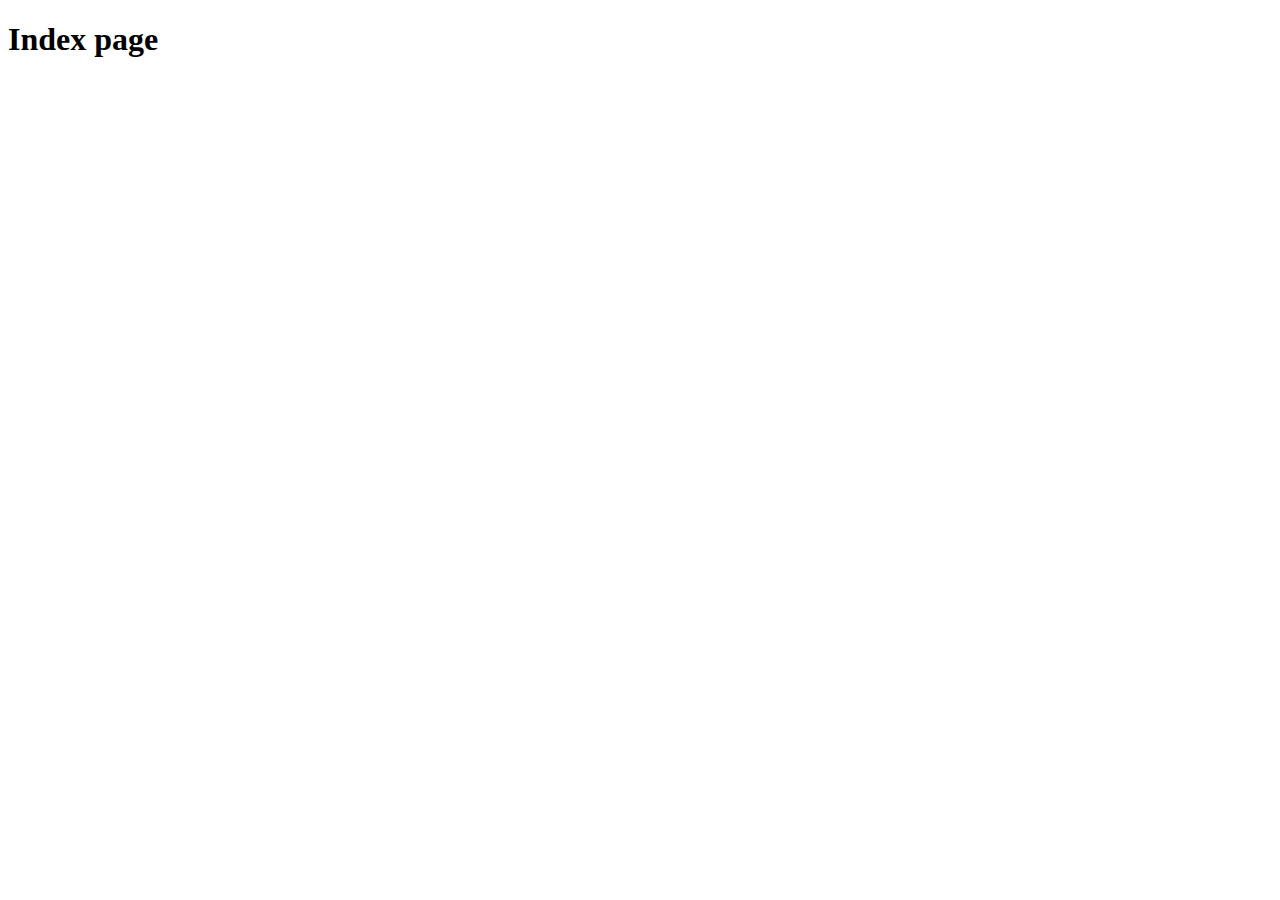
==== index.html @ 9230a76c "folder structure created" ====
<!DOCTYPE html>
<html lang="en">
<head>
    <meta charset="UTF-8">
    <meta name="viewport" content="width=device-width, initial-scale=1.0">
    <title>Document</title>
</head>
<body>
    <navbar>
        <h1>Index page</h1>
    </navbar>
</body>
</html>
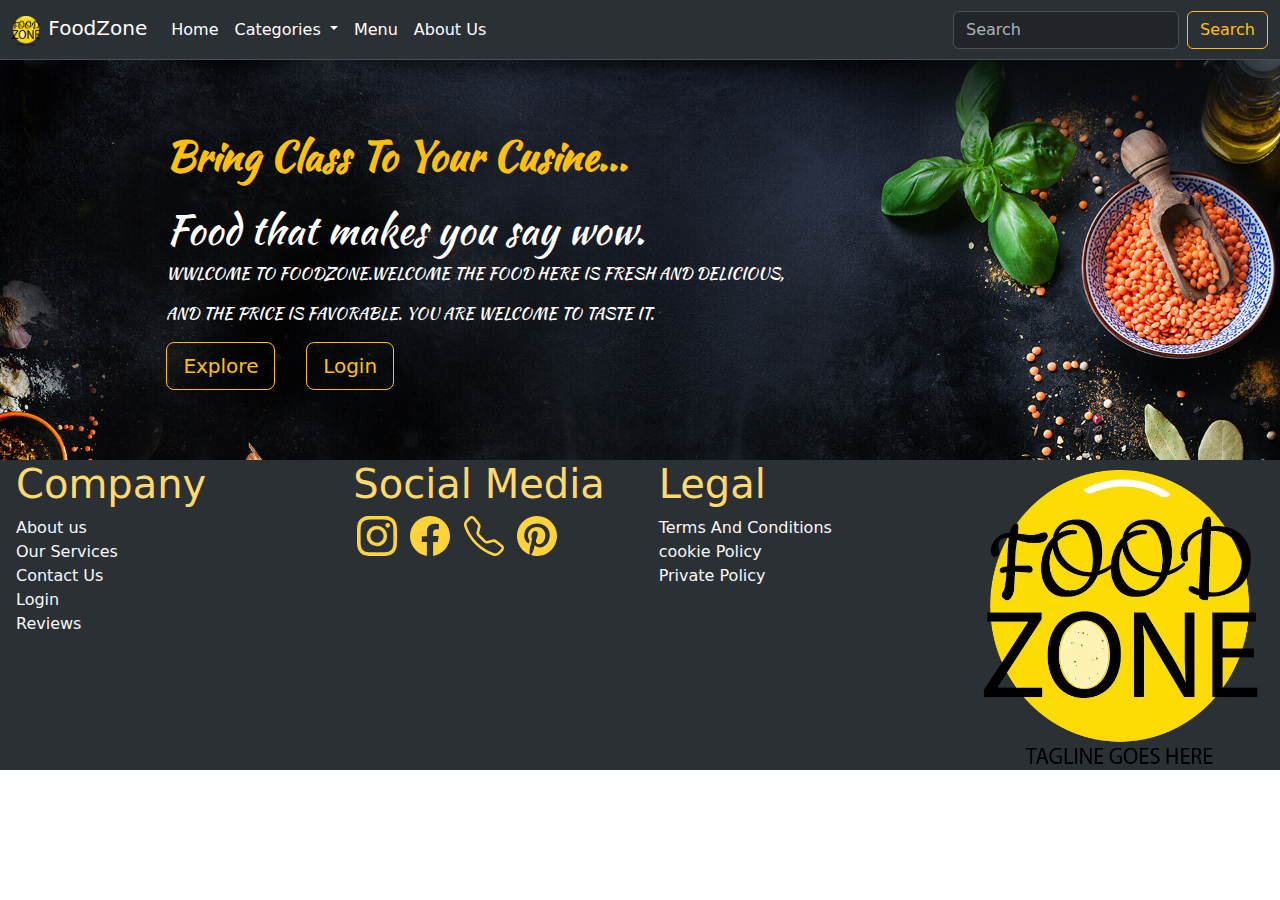
==== commit 1d526892: "Index Page Basic Structure Done" ====
--- a/index.html
+++ b/index.html
@@ -1,13 +1,123 @@
 <!DOCTYPE html>
 <html lang="en">
+
 <head>
-    <meta charset="UTF-8">
-    <meta name="viewport" content="width=device-width, initial-scale=1.0">
-    <title>Document</title>
+    <meta charset="UTF-8" />
+    <meta name="viewport" content="width=device-width, initial-scale=1.0" />
+    <title>Home Page</title>
+    <link href="https://cdn.jsdelivr.net/npm/bootstrap@5.3.3/dist/css/bootstrap.min.css" rel="stylesheet"
+        integrity="sha384-QWTKZyjpPEjISv5WaRU9OFeRpok6YctnYmDr5pNlyT2bRjXh0JMhjY6hW+ALEwIH" crossorigin="anonymous">
+    <link rel="stylesheet" href="./css/style.css">
 </head>
+<style>
+   
+</style>
 <body>
-    <navbar>
-        <h1>Index page</h1>
-    </navbar>
+    <nav class="navbar bg-dark border-bottom border-body navbar-expand-lg bg-body-tertiary" data-bs-theme="dark">
+        <div class="container-fluid">
+            <a class="navbar-brand" href="#">
+                <img src="./img/logo.webp" alt="Logo" width="30" height="30" class="d-inline-block align-text-top">
+                FoodZone</a>
+            <button class="navbar-toggler" type="button" data-bs-toggle="collapse"
+                data-bs-target="#navbarSupportedContent" aria-controls="navbarSupportedContent" aria-expanded="false"
+                aria-label="Toggle navigation">
+                <span class="navbar-toggler-icon"></span>
+            </button>
+            <div class="collapse navbar-collapse" id="navbarSupportedContent">
+                <ul class="navbar-nav me-auto mb-2 mb-lg-0">
+                    <li class="nav-item">
+                        <a class="nav-link active" aria-current="page" href="#">Home</a>
+                    </li>
+                    <li class="nav-item dropdown">
+                        <a class="nav-link active dropdown-toggle" href="#" role="button" data-bs-toggle="dropdown"
+                            aria-expanded="false">
+                            Categories
+                        </a>
+                        <ul class="dropdown-menu">
+                            <li><a class="dropdown-item" href="#">Bestsellers</a></li>
+                            <li><a class="dropdown-item" href="#">Recommended For You</a></li>
+                            <li>
+                                <hr class="dropdown-divider">
+                            </li>
+                            <li><a class="dropdown-item" href="#">Offers </a></li>
+                        </ul>
+                    </li>
+                    <li class="nav-item">
+                        <a class="nav-link active" href="#">Menu</a>
+                    </li>
+                    <li class="nav-item">
+                        <a class="nav-link active" href="#">About Us</a>
+                    </li>
+                </ul>
+                <form class="d-flex" role="search">
+                    <input class="form-control me-2" type="search" placeholder="Search" aria-label="Search">
+                    <button class="btn btn-outline-warning" type="submit">Search</button>
+                </form>
+            </div>
+        </div>
+    </nav>
+    <header class="mt-0" data-bs-theme="dark" >  
+        <br><br><br>  
+        <h1 class=" text-warning" style="margin-left:13%; font-family:Kaushan Script, cursive;"><b>Bring Class To Your Cusine...</b></h1> 
+        <h1 class="text-white" style="margin-left:13%; font-family:Kaushan Script, cursive;margin-top:2%;">Food that makes you say wow.</h1>   
+        <p class="text-white" style="margin-left:13%; font-family:Kaushan Script, cursive;">WWLCOME TO FOODZONE.WELCOME THE FOOD HERE IS FRESH AND DELICIOUS,</p> 
+        <p class="text-white" style="margin-left:13%; font-family:Kaushan Script, cursive;">AND THE PRICE IS FAVORABLE. YOU ARE WELCOME TO TASTE IT.</p>
+        <button class="btn btn-outline-warning btn-lg" style="margin-left:13%;">Explore</button>
+        <button type="button" class="btn btn-outline-warning btn-lg" style="margin-left:2%;">Login</button>
+    </header>
+    
+    <footer class=" container-fuild bg-dark bg-body-tertiary bg-primary text-light " data-bs-theme="dark">
+        <div class="row">
+            <div class="col ms-3">
+                <h1 class="text-warning-emphasis">Company</h1>
+                <ul class="list-unstyled">
+                    <li><a class="nav-link active" href="./pages/about.html">About us</a></li>
+                    <li><a class="nav-link active" href="./pages/services.html">Our Services</a></li>
+                    <li><a class="nav-link active" href="./pages/contact.html">Contact Us</a></li>
+                    <li><a class="nav-link active" href="./pages/login.html">Login</a></li>
+                    <li><a class="nav-link active" href="./pages/Review.html">Reviews</a></li>
+                </ul>
+            </div>
+            <div class="col ms-3">
+                <h1 class="text-warning-emphasis FooterWidget__StyledListItemHeader-sc-15jwug4-7 fKEPzR ms-3">Social Media
+                </h1>
+                <div class="container-fluid ">
+                    <svg xmlns="http://www.w3.org/2000/svg" width="40" height="40" fill="#FFD43B" class="bi bi-instagram ms-2 " viewBox="0 0 16 16">
+                        <path d="M8 0C5.829 0 5.556.01 4.703.048 3.85.088 3.269.222 2.76.42a3.9 3.9 0 0 0-1.417.923A3.9 3.9 0 0 0 .42 2.76C.222 3.268.087 3.85.048 4.7.01 5.555 0 5.827 0 8.001c0 2.172.01 2.444.048 3.297.04.852.174 1.433.372 1.942.205.526.478.972.923 1.417.444.445.89.719 1.416.923.51.198 1.09.333 1.942.372C5.555 15.99 5.827 16 8 16s2.444-.01 3.298-.048c.851-.04 1.434-.174 1.943-.372a3.9 3.9 0 0 0 1.416-.923c.445-.445.718-.891.923-1.417.197-.509.332-1.09.372-1.942C15.99 10.445 16 10.173 16 8s-.01-2.445-.048-3.299c-.04-.851-.175-1.433-.372-1.941a3.9 3.9 0 0 0-.923-1.417A3.9 3.9 0 0 0 13.24.42c-.51-.198-1.092-.333-1.943-.372C10.443.01 10.172 0 7.998 0zm-.717 1.442h.718c2.136 0 2.389.007 3.232.046.78.035 1.204.166 1.486.275.373.145.64.319.92.599s.453.546.598.92c.11.281.24.705.275 1.485.039.843.047 1.096.047 3.231s-.008 2.389-.047 3.232c-.035.78-.166 1.203-.275 1.485a2.5 2.5 0 0 1-.599.919c-.28.28-.546.453-.92.598-.28.11-.704.24-1.485.276-.843.038-1.096.047-3.232.047s-2.39-.009-3.233-.047c-.78-.036-1.203-.166-1.485-.276a2.5 2.5 0 0 1-.92-.598 2.5 2.5 0 0 1-.6-.92c-.109-.281-.24-.705-.275-1.485-.038-.843-.046-1.096-.046-3.233s.008-2.388.046-3.231c.036-.78.166-1.204.276-1.486.145-.373.319-.64.599-.92s.546-.453.92-.598c.282-.11.705-.24 1.485-.276.738-.034 1.024-.044 2.515-.045zm4.988 1.328a.96.96 0 1 0 0 1.92.96.96 0 0 0 0-1.92m-4.27 1.122a4.109 4.109 0 1 0 0 8.217 4.109 4.109 0 0 0 0-8.217m0 1.441a2.667 2.667 0 1 1 0 5.334 2.667 2.667 0 0 1 0-5.334"/>
+                      </svg>
+                      <svg xmlns="http://www.w3.org/2000/svg" width="40" height="40" fill="#FFD43B" class="bi bi-facebook ms-2" viewBox="0 0 16 16">
+                        <path d="M16 8.049c0-4.446-3.582-8.05-8-8.05C3.58 0-.002 3.603-.002 8.05c0 4.017 2.926 7.347 6.75 7.951v-5.625h-2.03V8.05H6.75V6.275c0-2.017 1.195-3.131 3.022-3.131.876 0 1.791.157 1.791.157v1.98h-1.009c-.993 0-1.303.621-1.303 1.258v1.51h2.218l-.354 2.326H9.25V16c3.824-.604 6.75-3.934 6.75-7.951"/>
+                      </svg>
+                      <svg xmlns="http://www.w3.org/2000/svg" width="40" height="40" fill="#FFD43B" class="bi bi-telephone ms-2 " viewBox="0 0 16 16">
+                        <path d="M3.654 1.328a.678.678 0 0 0-1.015-.063L1.605 2.3c-.483.484-.661 1.169-.45 1.77a17.6 17.6 0 0 0 4.168 6.608 17.6 17.6 0 0 0 6.608 4.168c.601.211 1.286.033 1.77-.45l1.034-1.034a.678.678 0 0 0-.063-1.015l-2.307-1.794a.68.68 0 0 0-.58-.122l-2.19.547a1.75 1.75 0 0 1-1.657-.459L5.482 8.062a1.75 1.75 0 0 1-.46-1.657l.548-2.19a.68.68 0 0 0-.122-.58zM1.884.511a1.745 1.745 0 0 1 2.612.163L6.29 2.98c.329.423.445.974.315 1.494l-.547 2.19a.68.68 0 0 0 .178.643l2.457 2.457a.68.68 0 0 0 .644.178l2.189-.547a1.75 1.75 0 0 1 1.494.315l2.306 1.794c.829.645.905 1.87.163 2.611l-1.034 1.034c-.74.74-1.846 1.065-2.877.702a18.6 18.6 0 0 1-7.01-4.42 18.6 18.6 0 0 1-4.42-7.009c-.362-1.03-.037-2.137.703-2.877z"/>
+                      </svg>
+                      <svg xmlns="http://www.w3.org/2000/svg" width="40" height="40" fill="#FFD43B" class="bi bi-pinterest ms-2 " viewBox="0 0 16 16">
+                        <path d="M8 0a8 8 0 0 0-2.915 15.452c-.07-.633-.134-1.606.027-2.297.146-.625.938-3.977.938-3.977s-.239-.479-.239-1.187c0-1.113.645-1.943 1.448-1.943.682 0 1.012.512 1.012 1.127 0 .686-.437 1.712-.663 2.663-.188.796.4 1.446 1.185 1.446 1.422 0 2.515-1.5 2.515-3.664 0-1.915-1.377-3.254-3.342-3.254-2.276 0-3.612 1.707-3.612 3.471 0 .688.265 1.425.595 1.826a.24.24 0 0 1 .056.23c-.061.252-.196.796-.222.907-.035.146-.116.177-.268.107-1-.465-1.624-1.926-1.624-3.1 0-2.523 1.834-4.84 5.286-4.84 2.775 0 4.932 1.977 4.932 4.62 0 2.757-1.739 4.976-4.151 4.976-.811 0-1.573-.421-1.834-.919l-.498 1.902c-.181.695-.669 1.566-.995 2.097A8 8 0 1 0 8 0"/>
+                      </svg>
+                </div>
+            </div>
+            <div class="col ms-3">
+                <h1 class="text-warning-emphasis FooterWidget__StyledListItemHeader-sc-15jwug4-7 fKEPzR">Legal</h1>
+                <ul class="list-unstyled">
+                    <li><a class="nav-link active" href="./pages/about.html">Terms And Conditions</a></li>
+                    <li><a class="nav-link active" href="./pages/services.html">cookie Policy</a></li>
+                    <li><a class="nav-link active" href="./pages/contact.html">Private Policy</a></li>
+                </ul>
+
+            </div>
+            <div class="col ms-3">
+                <h1 class="text-warning-emphasis FooterWidget__StyledListItemHeader-sc-15jwug4-7 fKEPzR"></h1>
+                <img src="./img/logo.webp" alt="Logo" width="300" height="300" class="d-inline-block align-text-top">
+
+
+            </div>
+        </div>
+    </footer>
+
+    <script src="https://cdn.jsdelivr.net/npm/bootstrap@5.3.3/dist/js/bootstrap.bundle.min.js"
+        integrity="sha384-YvpcrYf0tY3lHB60NNkmXc5s9fDVZLESaAA55NDzOxhy9GkcIdslK1eN7N6jIeHz"
+        crossorigin="anonymous"></script>
+
 </body>
+
 </html>--- a/css/style.css
+++ b/css/style.css
@@ -0,0 +1,6 @@
+@import url('https://fonts.googleapis.com/css2?family=Kaushan+Script&display=swap');
+header{
+    background-image: url("../img/bg2.jpg");
+    height:400px;
+    background-size:cover;
+}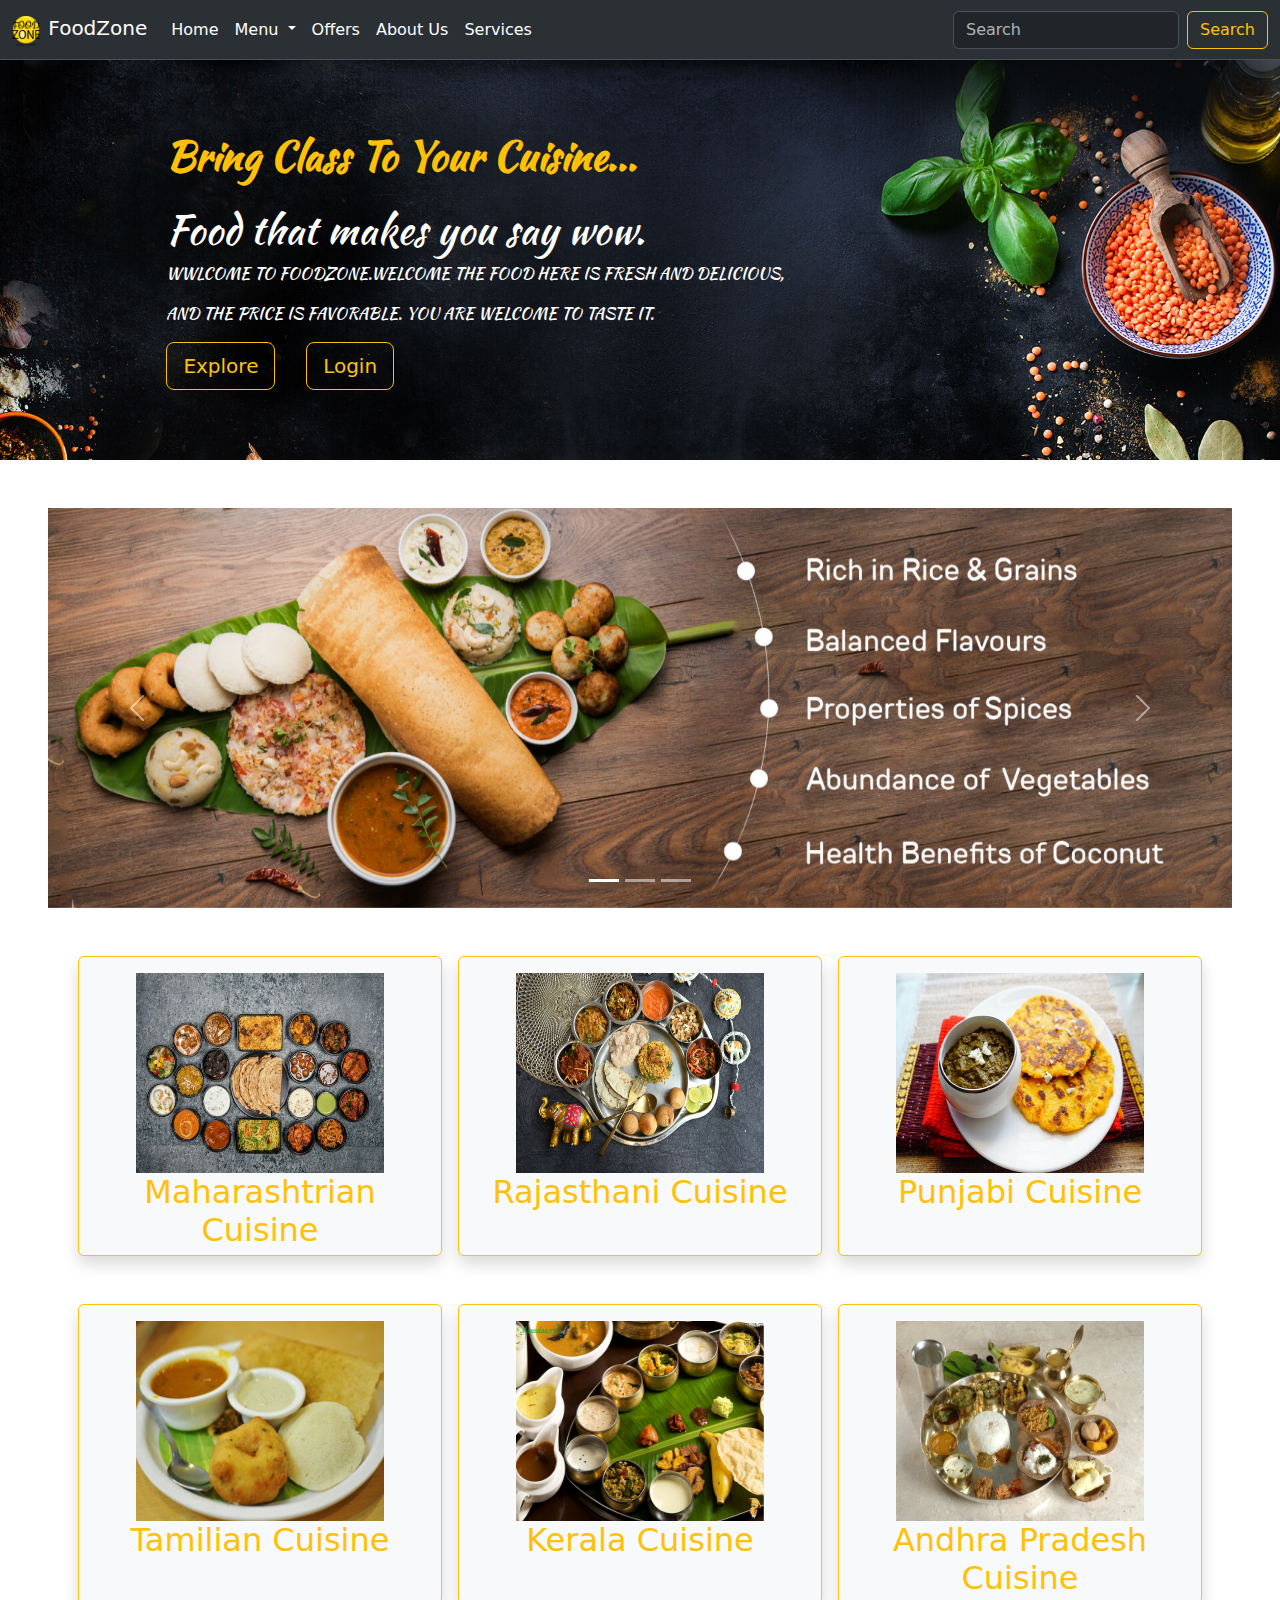
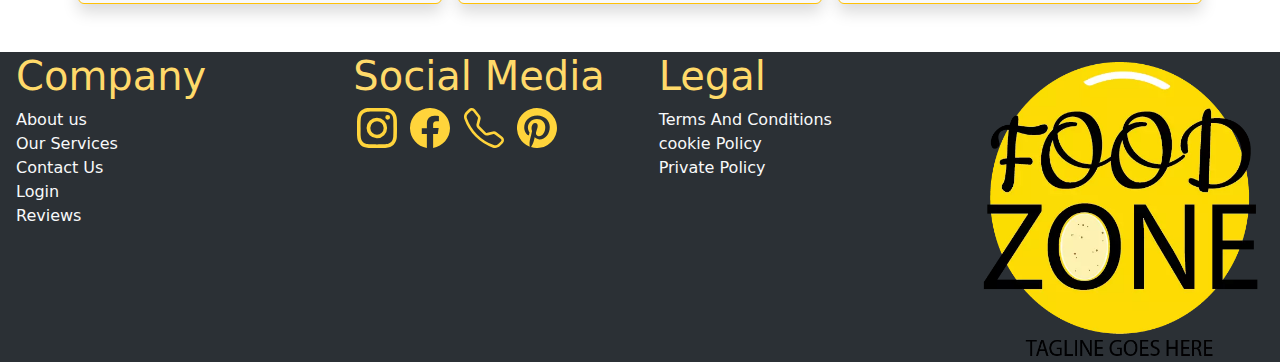
==== commit 749dec69: "work started" ====
--- a/index.html
+++ b/index.html
@@ -1,6 +1,5 @@
 <!DOCTYPE html>
 <html lang="en">
-
 <head>
     <meta charset="UTF-8" />
     <meta name="viewport" content="width=device-width, initial-scale=1.0" />
@@ -9,13 +8,10 @@
         integrity="sha384-QWTKZyjpPEjISv5WaRU9OFeRpok6YctnYmDr5pNlyT2bRjXh0JMhjY6hW+ALEwIH" crossorigin="anonymous">
     <link rel="stylesheet" href="./css/style.css">
 </head>
-<style>
-   
-</style>
 <body>
     <nav class="navbar bg-dark border-bottom border-body navbar-expand-lg bg-body-tertiary" data-bs-theme="dark">
         <div class="container-fluid">
-            <a class="navbar-brand" href="#">
+            <a class="navbar-brand " href="#">
                 <img src="./img/logo.webp" alt="Logo" width="30" height="30" class="d-inline-block align-text-top">
                 FoodZone</a>
             <button class="navbar-toggler" type="button" data-bs-toggle="collapse"
@@ -26,28 +22,32 @@
             <div class="collapse navbar-collapse" id="navbarSupportedContent">
                 <ul class="navbar-nav me-auto mb-2 mb-lg-0">
                     <li class="nav-item">
-                        <a class="nav-link active" aria-current="page" href="#">Home</a>
+                        <a class="nav-link active" aria-current="page " href="./index.html">Home</a>
                     </li>
                     <li class="nav-item dropdown">
-                        <a class="nav-link active dropdown-toggle" href="#" role="button" data-bs-toggle="dropdown"
+                        <a class="nav-link active dropdown-toggle " href="./pages/menu.html" role="button" data-bs-toggle="dropdown"
                             aria-expanded="false">
-                            Categories
+                            Menu
                         </a>
                         <ul class="dropdown-menu">
-                            <li><a class="dropdown-item" href="#">Bestsellers</a></li>
-                            <li><a class="dropdown-item" href="#">Recommended For You</a></li>
+                            <li><a class="dropdown-item " href="./pages/best.html">Bestsellers</a></li>
+                            <li><a class="dropdown-item " href="./pages/menu.html">Recommended For You</a></li>
                             <li>
                                 <hr class="dropdown-divider">
                             </li>
-                            <li><a class="dropdown-item" href="#">Offers </a></li>
+                            <li><a class="dropdown-item " href="./pages/menu.html">All Other Cuisine</a></li>
                         </ul>
                     </li>
                     <li class="nav-item">
-                        <a class="nav-link active" href="#">Menu</a>
-                    </li>
-                    <li class="nav-item">
-                        <a class="nav-link active" href="#">About Us</a>
-                    </li>
+                        <a class="nav-link active " href="./pages/offers.html">Offers</a>
+                    </li>
+                    <li class="nav-item">
+                        <a class="nav-link active " href="./pages/about.html">About Us</a>
+                    </li>
+                    <li class="nav-item">
+                        <a class="nav-link active " href="./pages/services.html">Services</a>
+                    </li>
+                    
                 </ul>
                 <form class="d-flex" role="search">
                     <input class="form-control me-2" type="search" placeholder="Search" aria-label="Search">
@@ -56,16 +56,119 @@
             </div>
         </div>
     </nav>
-    <header class="mt-0" data-bs-theme="dark" >  
-        <br><br><br>  
-        <h1 class=" text-warning" style="margin-left:13%; font-family:Kaushan Script, cursive;"><b>Bring Class To Your Cusine...</b></h1> 
-        <h1 class="text-white" style="margin-left:13%; font-family:Kaushan Script, cursive;margin-top:2%;">Food that makes you say wow.</h1>   
-        <p class="text-white" style="margin-left:13%; font-family:Kaushan Script, cursive;">WWLCOME TO FOODZONE.WELCOME THE FOOD HERE IS FRESH AND DELICIOUS,</p> 
-        <p class="text-white" style="margin-left:13%; font-family:Kaushan Script, cursive;">AND THE PRICE IS FAVORABLE. YOU ARE WELCOME TO TASTE IT.</p>
+    <header class="mt-0" data-bs-theme="dark">
+        <br><br><br>
+        <h1 class=" text-warning" style="margin-left:13%; font-family:Kaushan Script, cursive;"><b>Bring Class To Your
+                Cuisine...</b></h1>
+        <h1 class="text-white" style="margin-left:13%; font-family:Kaushan Script, cursive;margin-top:2%;">Food that
+            makes you say wow.</h1>
+        <p class="text-white" style="margin-left:13%; font-family:Kaushan Script, cursive;">WWLCOME TO FOODZONE.WELCOME
+            THE FOOD HERE IS FRESH AND DELICIOUS,</p>
+        <p class="text-white" style="margin-left:13%; font-family:Kaushan Script, cursive;">AND THE PRICE IS FAVORABLE.
+            YOU ARE WELCOME TO TASTE IT.</p>
         <button class="btn btn-outline-warning btn-lg" style="margin-left:13%;">Explore</button>
         <button type="button" class="btn btn-outline-warning btn-lg" style="margin-left:2%;">Login</button>
     </header>
-    
+    <div id="carouselExampleCaptions" class="carousel slide my-5 mx-5">
+        <div class="carousel-indicators">
+            <button type="button" data-bs-target="#carouselExampleCaptions" data-bs-slide-to="0" class="active"
+                aria-current="true" aria-label="Slide 1"></button>
+            <button type="button" data-bs-target="#carouselExampleCaptions" data-bs-slide-to="1"
+                aria-label="Slide 2"></button>
+            <button type="button" data-bs-target="#carouselExampleCaptions" data-bs-slide-to="2"
+                aria-label="Slide 3"></button>
+        </div>
+        <div class="carousel-inner">
+            <div class="carousel-item active">
+                <img src="./img/pic2.jpg" class="d-block w-100" style="height:400px;" alt="...">
+            </div>
+            <div class="carousel-item">
+                <img src="./img/pic3.webp" class="d-block w-100" style="height:400px;" alt="...">
+                <div class="carousel-caption d-none d-md-block">
+                </div>
+            </div>
+            <div class="carousel-item">
+                <img src="./img/pic6.webp" class="d-block w-100" style="height:400px;" alt="...">
+                <div class="carousel-caption d-none d-md-block">
+                    <h5>Melt every heart with our butter naan bread.</h5>
+                    <p>Let the buttery goodness of our naan fill your belly and soul.</p>
+                </div>
+            </div>
+        </div>
+        <button class="carousel-control-prev" type="button" data-bs-target="#carouselExampleCaptions"
+            data-bs-slide="prev">
+            <span class="carousel-control-prev-icon" aria-hidden="true"></span>
+            <span class="visually-hidden">Previous</span>
+        </button>
+        <button class="carousel-control-next" type="button" data-bs-target="#carouselExampleCaptions"
+            data-bs-slide="next">
+            <span class="carousel-control-next-icon" aria-hidden="true"></span>
+            <span class="visually-hidden">Next</span>
+        </button>
+    </div>
+
+    <div class="container text-center">
+        <div class="row align-items-start">
+            <div class="col w-50 border border-warning mx-2 shadow p-3 mb-5 bg-body-tertiary rounded card"
+                style="height:300px">
+                <div class="cards">
+                    <img src="./img/pic4.avif" style="height:200px" class="w-75">
+                    <a class="nav-link active text-warning" href="#" target="">
+                        <h2>Maharashtrian Cuisine</h2>
+                    </a>
+                </div>
+            </div>
+            <div class="col w-50 border border-warning mx-2 shadow p-3 mb-5 bg-body-tertiary rounded card"
+                style="height:300px">
+                <div class="cards">
+                    <img src="./img/pic7.jpg" style="height:200px" class="w-75">
+                    <a class="nav-link active text-warning" href="#" target="">
+                        <h2>Rajasthani Cuisine</h2>
+                    </a>
+                </div>
+            </div>
+            <div class="col w-50 border border-warning mx-2 shadow p-3 mb-5 bg-body-tertiary rounded card"
+                style="height:300px">
+                <div class="cards">
+                    <img src="./img/pic8.jpg" style="height:200px" class="w-75">
+                    <a class="nav-link active text-warning" href="#" target="">
+                        <h2>Punjabi Cuisine</h2>
+                    </a>
+                </div>
+            </div>
+        </div>
+        <div class="row align-items-start">
+            <div class="col w-50 border border-warning mx-2 shadow p-3 mb-5 bg-body-tertiary rounded card"
+                style="height:300px">
+                <div class="cards">
+                    <img src="./img/pic9.jpg" style="height:200px" class="w-75">
+                    <a class="nav-link active text-warning" href="#" target="">
+                        <h2>Tamilian Cuisine</h2>
+                    </a>
+                </div>
+            </div>
+            <div class="col w-50 border border-warning mx-2 shadow p-3 mb-5 bg-body-tertiary rounded card"
+                style="height:300px">
+                <div class="cards">
+                    <img src="./img/pic10.jpg" style="height:200px" class="w-75">
+                    <a class="nav-link active text-warning" href="#" target="">
+                        <h2>Kerala Cuisine</h2>
+                    </a>
+                </div>
+            </div>
+            <div class="col w-50 border border-warning mx-2 shadow p-3 mb-5 bg-body-tertiary rounded card"
+                style="height:300px">
+                <div class="cards">
+                    <img src="./img/pic11.jpg" style="height:200px" class="w-75">
+                    <a class="nav-link active text-warning" href="#" target="">
+                        <h2>Andhra Pradesh Cuisine</h2>
+                    </a>
+                </div>
+            </div>
+        </div>
+    </div>
+
+
     <footer class=" container-fuild bg-dark bg-body-tertiary bg-primary text-light " data-bs-theme="dark">
         <div class="row">
             <div class="col ms-3">
@@ -79,21 +182,30 @@
                 </ul>
             </div>
             <div class="col ms-3">
-                <h1 class="text-warning-emphasis FooterWidget__StyledListItemHeader-sc-15jwug4-7 fKEPzR ms-3">Social Media
+                <h1 class="text-warning-emphasis FooterWidget__StyledListItemHeader-sc-15jwug4-7 fKEPzR ms-3">Social
+                    Media
                 </h1>
                 <div class="container-fluid ">
-                    <svg xmlns="http://www.w3.org/2000/svg" width="40" height="40" fill="#FFD43B" class="bi bi-instagram ms-2 " viewBox="0 0 16 16">
-                        <path d="M8 0C5.829 0 5.556.01 4.703.048 3.85.088 3.269.222 2.76.42a3.9 3.9 0 0 0-1.417.923A3.9 3.9 0 0 0 .42 2.76C.222 3.268.087 3.85.048 4.7.01 5.555 0 5.827 0 8.001c0 2.172.01 2.444.048 3.297.04.852.174 1.433.372 1.942.205.526.478.972.923 1.417.444.445.89.719 1.416.923.51.198 1.09.333 1.942.372C5.555 15.99 5.827 16 8 16s2.444-.01 3.298-.048c.851-.04 1.434-.174 1.943-.372a3.9 3.9 0 0 0 1.416-.923c.445-.445.718-.891.923-1.417.197-.509.332-1.09.372-1.942C15.99 10.445 16 10.173 16 8s-.01-2.445-.048-3.299c-.04-.851-.175-1.433-.372-1.941a3.9 3.9 0 0 0-.923-1.417A3.9 3.9 0 0 0 13.24.42c-.51-.198-1.092-.333-1.943-.372C10.443.01 10.172 0 7.998 0zm-.717 1.442h.718c2.136 0 2.389.007 3.232.046.78.035 1.204.166 1.486.275.373.145.64.319.92.599s.453.546.598.92c.11.281.24.705.275 1.485.039.843.047 1.096.047 3.231s-.008 2.389-.047 3.232c-.035.78-.166 1.203-.275 1.485a2.5 2.5 0 0 1-.599.919c-.28.28-.546.453-.92.598-.28.11-.704.24-1.485.276-.843.038-1.096.047-3.232.047s-2.39-.009-3.233-.047c-.78-.036-1.203-.166-1.485-.276a2.5 2.5 0 0 1-.92-.598 2.5 2.5 0 0 1-.6-.92c-.109-.281-.24-.705-.275-1.485-.038-.843-.046-1.096-.046-3.233s.008-2.388.046-3.231c.036-.78.166-1.204.276-1.486.145-.373.319-.64.599-.92s.546-.453.92-.598c.282-.11.705-.24 1.485-.276.738-.034 1.024-.044 2.515-.045zm4.988 1.328a.96.96 0 1 0 0 1.92.96.96 0 0 0 0-1.92m-4.27 1.122a4.109 4.109 0 1 0 0 8.217 4.109 4.109 0 0 0 0-8.217m0 1.441a2.667 2.667 0 1 1 0 5.334 2.667 2.667 0 0 1 0-5.334"/>
-                      </svg>
-                      <svg xmlns="http://www.w3.org/2000/svg" width="40" height="40" fill="#FFD43B" class="bi bi-facebook ms-2" viewBox="0 0 16 16">
-                        <path d="M16 8.049c0-4.446-3.582-8.05-8-8.05C3.58 0-.002 3.603-.002 8.05c0 4.017 2.926 7.347 6.75 7.951v-5.625h-2.03V8.05H6.75V6.275c0-2.017 1.195-3.131 3.022-3.131.876 0 1.791.157 1.791.157v1.98h-1.009c-.993 0-1.303.621-1.303 1.258v1.51h2.218l-.354 2.326H9.25V16c3.824-.604 6.75-3.934 6.75-7.951"/>
-                      </svg>
-                      <svg xmlns="http://www.w3.org/2000/svg" width="40" height="40" fill="#FFD43B" class="bi bi-telephone ms-2 " viewBox="0 0 16 16">
-                        <path d="M3.654 1.328a.678.678 0 0 0-1.015-.063L1.605 2.3c-.483.484-.661 1.169-.45 1.77a17.6 17.6 0 0 0 4.168 6.608 17.6 17.6 0 0 0 6.608 4.168c.601.211 1.286.033 1.77-.45l1.034-1.034a.678.678 0 0 0-.063-1.015l-2.307-1.794a.68.68 0 0 0-.58-.122l-2.19.547a1.75 1.75 0 0 1-1.657-.459L5.482 8.062a1.75 1.75 0 0 1-.46-1.657l.548-2.19a.68.68 0 0 0-.122-.58zM1.884.511a1.745 1.745 0 0 1 2.612.163L6.29 2.98c.329.423.445.974.315 1.494l-.547 2.19a.68.68 0 0 0 .178.643l2.457 2.457a.68.68 0 0 0 .644.178l2.189-.547a1.75 1.75 0 0 1 1.494.315l2.306 1.794c.829.645.905 1.87.163 2.611l-1.034 1.034c-.74.74-1.846 1.065-2.877.702a18.6 18.6 0 0 1-7.01-4.42 18.6 18.6 0 0 1-4.42-7.009c-.362-1.03-.037-2.137.703-2.877z"/>
-                      </svg>
-                      <svg xmlns="http://www.w3.org/2000/svg" width="40" height="40" fill="#FFD43B" class="bi bi-pinterest ms-2 " viewBox="0 0 16 16">
-                        <path d="M8 0a8 8 0 0 0-2.915 15.452c-.07-.633-.134-1.606.027-2.297.146-.625.938-3.977.938-3.977s-.239-.479-.239-1.187c0-1.113.645-1.943 1.448-1.943.682 0 1.012.512 1.012 1.127 0 .686-.437 1.712-.663 2.663-.188.796.4 1.446 1.185 1.446 1.422 0 2.515-1.5 2.515-3.664 0-1.915-1.377-3.254-3.342-3.254-2.276 0-3.612 1.707-3.612 3.471 0 .688.265 1.425.595 1.826a.24.24 0 0 1 .056.23c-.061.252-.196.796-.222.907-.035.146-.116.177-.268.107-1-.465-1.624-1.926-1.624-3.1 0-2.523 1.834-4.84 5.286-4.84 2.775 0 4.932 1.977 4.932 4.62 0 2.757-1.739 4.976-4.151 4.976-.811 0-1.573-.421-1.834-.919l-.498 1.902c-.181.695-.669 1.566-.995 2.097A8 8 0 1 0 8 0"/>
-                      </svg>
+                    <svg xmlns="http://www.w3.org/2000/svg" width="40" height="40" fill="#FFD43B"
+                        class="bi bi-instagram ms-2 " viewBox="0 0 16 16">
+                        <path
+                            d="M8 0C5.829 0 5.556.01 4.703.048 3.85.088 3.269.222 2.76.42a3.9 3.9 0 0 0-1.417.923A3.9 3.9 0 0 0 .42 2.76C.222 3.268.087 3.85.048 4.7.01 5.555 0 5.827 0 8.001c0 2.172.01 2.444.048 3.297.04.852.174 1.433.372 1.942.205.526.478.972.923 1.417.444.445.89.719 1.416.923.51.198 1.09.333 1.942.372C5.555 15.99 5.827 16 8 16s2.444-.01 3.298-.048c.851-.04 1.434-.174 1.943-.372a3.9 3.9 0 0 0 1.416-.923c.445-.445.718-.891.923-1.417.197-.509.332-1.09.372-1.942C15.99 10.445 16 10.173 16 8s-.01-2.445-.048-3.299c-.04-.851-.175-1.433-.372-1.941a3.9 3.9 0 0 0-.923-1.417A3.9 3.9 0 0 0 13.24.42c-.51-.198-1.092-.333-1.943-.372C10.443.01 10.172 0 7.998 0zm-.717 1.442h.718c2.136 0 2.389.007 3.232.046.78.035 1.204.166 1.486.275.373.145.64.319.92.599s.453.546.598.92c.11.281.24.705.275 1.485.039.843.047 1.096.047 3.231s-.008 2.389-.047 3.232c-.035.78-.166 1.203-.275 1.485a2.5 2.5 0 0 1-.599.919c-.28.28-.546.453-.92.598-.28.11-.704.24-1.485.276-.843.038-1.096.047-3.232.047s-2.39-.009-3.233-.047c-.78-.036-1.203-.166-1.485-.276a2.5 2.5 0 0 1-.92-.598 2.5 2.5 0 0 1-.6-.92c-.109-.281-.24-.705-.275-1.485-.038-.843-.046-1.096-.046-3.233s.008-2.388.046-3.231c.036-.78.166-1.204.276-1.486.145-.373.319-.64.599-.92s.546-.453.92-.598c.282-.11.705-.24 1.485-.276.738-.034 1.024-.044 2.515-.045zm4.988 1.328a.96.96 0 1 0 0 1.92.96.96 0 0 0 0-1.92m-4.27 1.122a4.109 4.109 0 1 0 0 8.217 4.109 4.109 0 0 0 0-8.217m0 1.441a2.667 2.667 0 1 1 0 5.334 2.667 2.667 0 0 1 0-5.334" />
+                    </svg>
+                    <svg xmlns="http://www.w3.org/2000/svg" width="40" height="40" fill="#FFD43B"
+                        class="bi bi-facebook ms-2" viewBox="0 0 16 16">
+                        <path
+                            d="M16 8.049c0-4.446-3.582-8.05-8-8.05C3.58 0-.002 3.603-.002 8.05c0 4.017 2.926 7.347 6.75 7.951v-5.625h-2.03V8.05H6.75V6.275c0-2.017 1.195-3.131 3.022-3.131.876 0 1.791.157 1.791.157v1.98h-1.009c-.993 0-1.303.621-1.303 1.258v1.51h2.218l-.354 2.326H9.25V16c3.824-.604 6.75-3.934 6.75-7.951" />
+                    </svg>
+                    <svg xmlns="http://www.w3.org/2000/svg" width="40" height="40" fill="#FFD43B"
+                        class="bi bi-telephone ms-2 " viewBox="0 0 16 16">
+                        <path
+                            d="M3.654 1.328a.678.678 0 0 0-1.015-.063L1.605 2.3c-.483.484-.661 1.169-.45 1.77a17.6 17.6 0 0 0 4.168 6.608 17.6 17.6 0 0 0 6.608 4.168c.601.211 1.286.033 1.77-.45l1.034-1.034a.678.678 0 0 0-.063-1.015l-2.307-1.794a.68.68 0 0 0-.58-.122l-2.19.547a1.75 1.75 0 0 1-1.657-.459L5.482 8.062a1.75 1.75 0 0 1-.46-1.657l.548-2.19a.68.68 0 0 0-.122-.58zM1.884.511a1.745 1.745 0 0 1 2.612.163L6.29 2.98c.329.423.445.974.315 1.494l-.547 2.19a.68.68 0 0 0 .178.643l2.457 2.457a.68.68 0 0 0 .644.178l2.189-.547a1.75 1.75 0 0 1 1.494.315l2.306 1.794c.829.645.905 1.87.163 2.611l-1.034 1.034c-.74.74-1.846 1.065-2.877.702a18.6 18.6 0 0 1-7.01-4.42 18.6 18.6 0 0 1-4.42-7.009c-.362-1.03-.037-2.137.703-2.877z" />
+                    </svg>
+                    <svg xmlns="http://www.w3.org/2000/svg" width="40" height="40" fill="#FFD43B"
+                        class="bi bi-pinterest ms-2 " viewBox="0 0 16 16">
+                        <path
+                            d="M8 0a8 8 0 0 0-2.915 15.452c-.07-.633-.134-1.606.027-2.297.146-.625.938-3.977.938-3.977s-.239-.479-.239-1.187c0-1.113.645-1.943 1.448-1.943.682 0 1.012.512 1.012 1.127 0 .686-.437 1.712-.663 2.663-.188.796.4 1.446 1.185 1.446 1.422 0 2.515-1.5 2.515-3.664 0-1.915-1.377-3.254-3.342-3.254-2.276 0-3.612 1.707-3.612 3.471 0 .688.265 1.425.595 1.826a.24.24 0 0 1 .056.23c-.061.252-.196.796-.222.907-.035.146-.116.177-.268.107-1-.465-1.624-1.926-1.624-3.1 0-2.523 1.834-4.84 5.286-4.84 2.775 0 4.932 1.977 4.932 4.62 0 2.757-1.739 4.976-4.151 4.976-.811 0-1.573-.421-1.834-.919l-.498 1.902c-.181.695-.669 1.566-.995 2.097A8 8 0 1 0 8 0" />
+                    </svg>
                 </div>
             </div>
             <div class="col ms-3">
